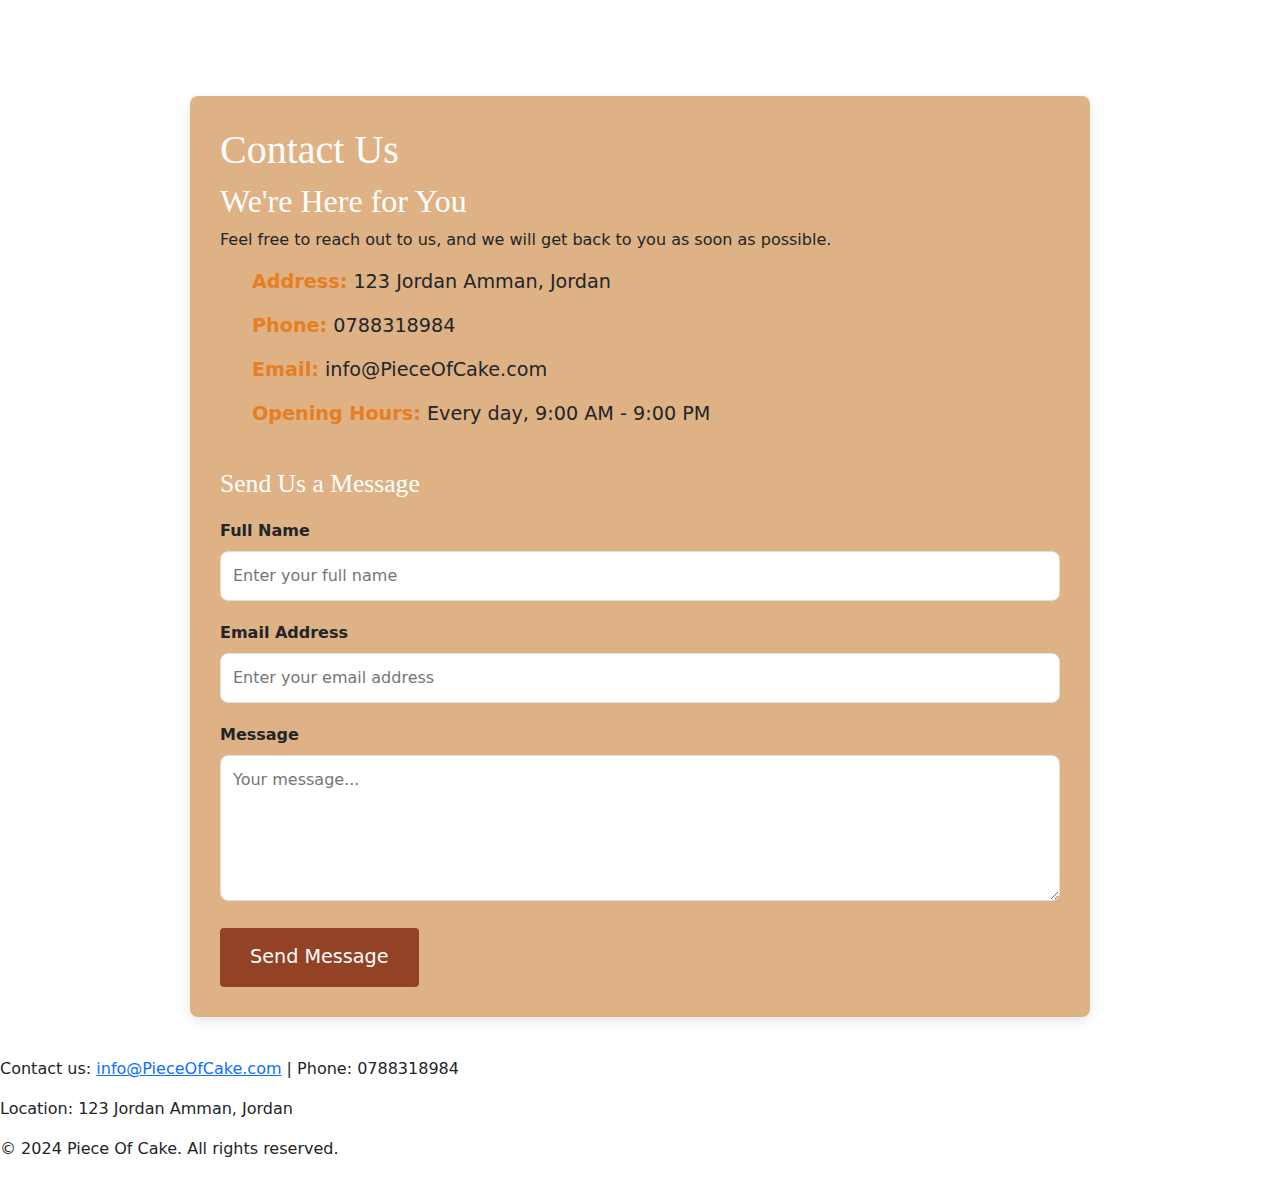
==== contact.HTML @ ee9a26aa "first commit" ====
<!DOCTYPE html>
<html lang="en">
<head>
    <meta charset="UTF-8">
    <meta name="viewport" content="width=device-width, initial-scale=1.0">
    <title>Contact us</title>
    <link href="https://cdn.jsdelivr.net/npm/bootstrap@5.3.0-alpha3/dist/css/bootstrap.min.css" rel="stylesheet">
    <link rel="stylesheet" href="./style.css">
    <link rel="stylesheet" href="./contact.css">
</head>
<body>
    <nav class="navbar navbar-expand-lg navbar-dark">
        <div class="container-fluid">
            <a class="navbar-brand" href="./index.html">Piece Of Cake</a>
            <button class="navbar-toggler" type="button" data-bs-toggle="collapse" data-bs-target="#navbarNav" aria-controls="navbarNav" aria-expanded="false" aria-label="Toggle navigation">
                <span class="navbar-toggler-icon"></span>
            </button>
            <div class="collapse navbar-collapse" id="navbarNav">
                <ul class="navbar-nav ms-auto">
                    <li class="nav-item">
                        <a class="nav-link" href="./index.html">Home</a>
                    </li>
                    <li class="nav-item">
                        <a class="nav-link" href="./menu.html">Menu</a>
                    </li>
                    <li class="nav-item">
                        <a class="nav-link" href="./contact.html">Contact</a>
                    </li>
                </ul>
            </div>
        </div>
    </nav>

    <section class="contact-section">
        <div class="container">
          <h1>Contact Us</h1>
    
          <div class="contact-info">
            <h2>We're Here for You</h2>
            <p>Feel free to reach out to us, and we will get back to you as soon as possible.</p>
            <ul>
              <li><strong>Address:</strong> 123 Jordan Amman, Jordan</li>
              <li><strong>Phone:</strong> 0788318984</li>
              <li><strong>Email:</strong> info@PieceOfCake.com</li>
              <li><strong>Opening Hours:</strong> Every day, 9:00 AM - 9:00 PM</li>
            </ul>
          </div>
    
          <div class="contact-form">
            <h2>Send Us a Message</h2>
            <form action="#" method="POST">
              <div class="form-group">
                <label for="name">Full Name</label>
                <input type="text" id="name" name="name" required placeholder="Enter your full name">
              </div>
              
              <div class="form-group">
                <label for="email">Email Address</label>
                <input type="email" id="email" name="email" required placeholder="Enter your email address">
              </div>
              
              <div class="form-group">
                <label for="message">Message</label>
                <textarea id="message" name="message" rows="5" required placeholder="Your message..."></textarea>
              </div>
    
              <button type="submit" class="submit-btn">Send Message</button>
            </form>
          </div>
        </div>
    </section>

    <footer>
        <div class="containerf">
            <p>Contact us: <a href="mailto:info@PieceOfCake.com">info@PieceOfCake.com</a> | Phone: 0788318984</p>
            <p>Location: 123 Jordan Amman, Jordan</p>
            <p>&copy; 2024 Piece Of Cake. All rights reserved.</p>
        </div>
    </footer>

    <script src="https://cdn.jsdelivr.net/npm/bootstrap@5.3.0-alpha3/dist/js/bootstrap.bundle.min.js"></script>
    <script>
        const form = document.querySelector('form');
        const inputs = form.querySelectorAll('input, textarea');
        const submitButton = form.querySelector('.submit-btn');

        inputs.forEach(input => {
            input.addEventListener('change', function() {
                input.value = input.value.toUpperCase();
                
                input.style.color = '#e67e22'; 
                
                if (!input.value.trim()) {
                    input.setCustomValidity('This field is required');
                } else {
                    input.setCustomValidity('');
                }
            });
        });

        form.addEventListener('submit', function(e) {
            e.preventDefault(); 
            
            const successMessage = document.createElement('p');
            successMessage.textContent = "Your message has been successfully submitted!";
            successMessage.style.color = '#27ae60'; 
            successMessage.style.fontSize = '1.2em';
            successMessage.style.marginTop = '20px';
            
            form.appendChild(successMessage);
            
          
            form.reset();
        });
    </script>
</body>
</html>
---- contact.css ----
h1, h2 {
    font-family: 'Georgia', serif;
    color: #fff;
  }
  
  .container {
    width: 100%;
    max-width: 900px;
    margin: 40px auto;
    padding: 30px;
    background-color: #bf680f82;
    border-radius: 8px;
    box-shadow: 0 4px 12px rgba(0, 0, 0, 0.1);
  }
  
  .contact-info {
    margin-bottom: 40px;
  }
  
  .contact-info ul {
    list-style-type: none;
  }
  
  .contact-info li {
    margin: 15px 0;
    font-size: 1.2em;
  }
  
  .contact-info strong {
    color: #e67e22;
  }
  
  .contact-form h2 {
    margin-bottom: 20px;
    font-size: 1.6em;
  }
  
  .form-group {
    margin-bottom: 20px;
  }
  
  label {
    display: block;
    font-weight: bold;
    margin-bottom: 8px;
  }
  
  input[type="text"], input[type="email"], textarea {
    width: 100%;
    padding: 12px;
    border-radius: 8px;
    border: 1px solid #ddd;
    font-size: 1em;
    transition: all 0.3s ease;
  }
  
  input[type="text"]:focus, input[type="email"]:focus, textarea:focus {
    border-color: #e67e22;
    outline: none;
  }
  
  textarea {
    resize: vertical;
  }
  
  .submit-btn {
    background-color: #8e391fed;
    color: #fff;
    padding: 15px 30px;
    border: none;
    border-radius: 4px;
    cursor: pointer;
    font-size: 1.2em;
    transition: background-color 0.3s ease;
  }
  
  .submit-btn:hover {
    background-color: #d35400;
  }
  
  .submit-btn:active {
    transform: scale(0.98);
  }
  
  @media (max-width: 768px) {
    .container {
      padding: 20px;
    }
  
    h1 {
      font-size: 2em;
    }
  
    .contact-form h2 {
      font-size: 1.4em;
    }
  }
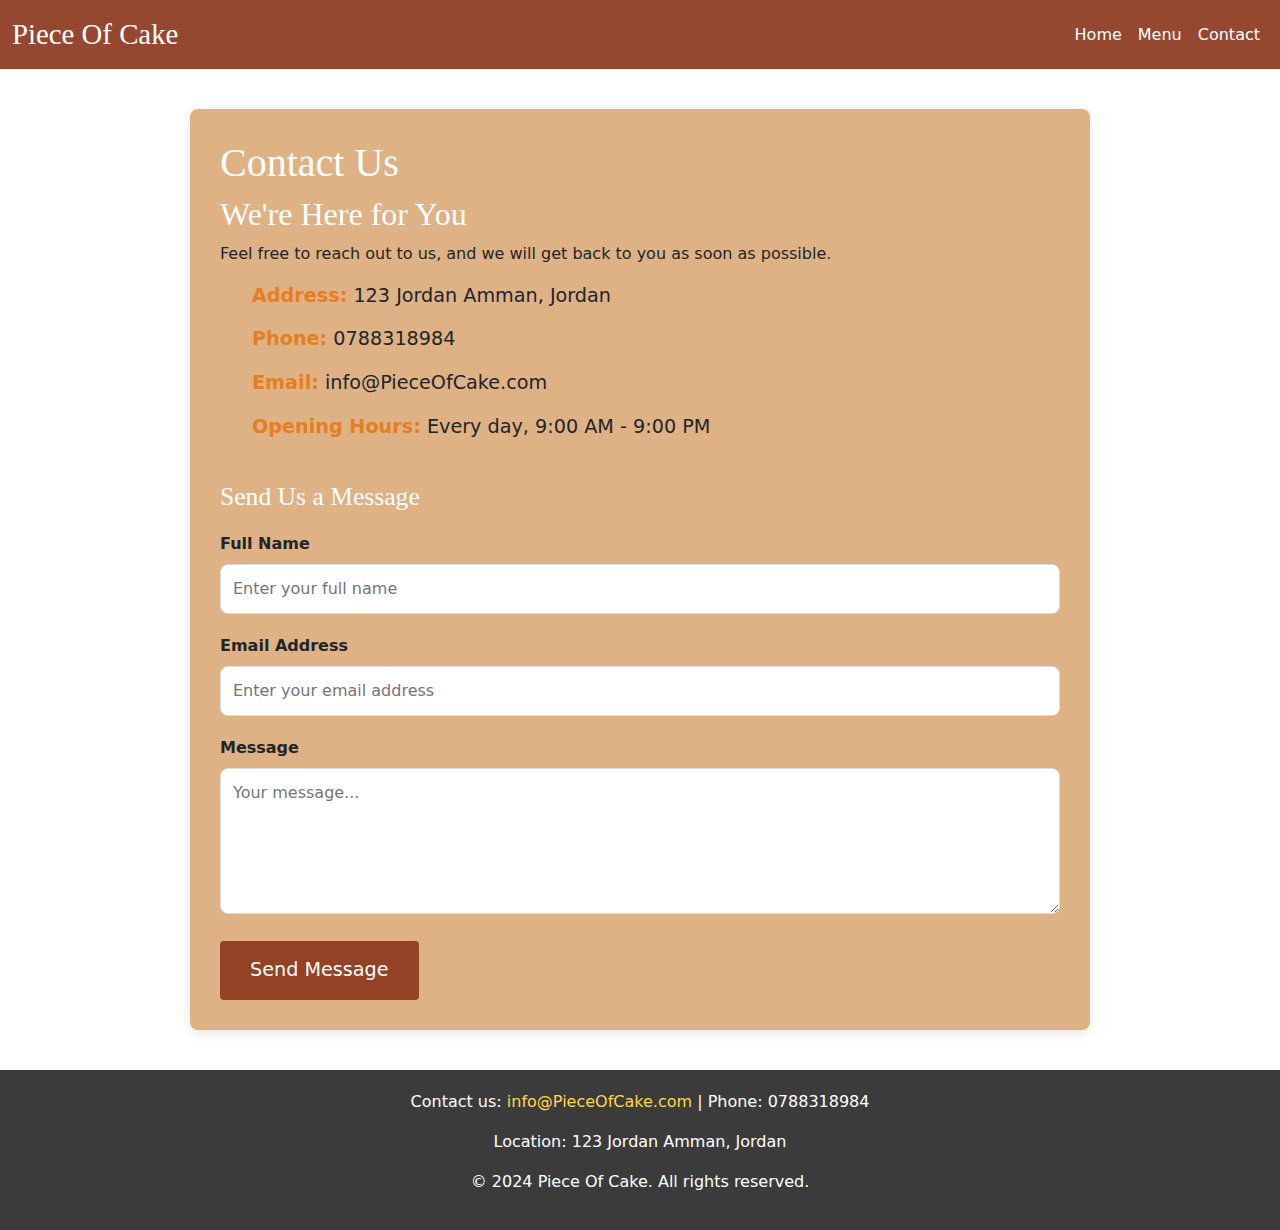
==== commit 2f7b16d4: "Update contact.HTML" ====
--- a/contact.HTML
+++ b/contact.HTML
@@ -5,7 +5,7 @@
     <meta name="viewport" content="width=device-width, initial-scale=1.0">
     <title>Contact us</title>
     <link href="https://cdn.jsdelivr.net/npm/bootstrap@5.3.0-alpha3/dist/css/bootstrap.min.css" rel="stylesheet">
-    <link rel="stylesheet" href="./style.css">
+    <link rel="stylesheet" href="./style.Css">
     <link rel="stylesheet" href="./contact.css">
 </head>
 <body>
--- a/style.Css
+++ b/style.Css
@@ -0,0 +1,130 @@
+.navbar {
+    background-color: #8e391fed; 
+}
+.navbar-brand {
+    font-family: 'Georgia', serif;
+    font-size: 1.8rem;
+    color: #fff;
+}
+.navbar-nav .nav-link {
+    color: #fff;
+    font-size: 1rem;
+}
+.navbar-nav .nav-link:hover {
+    color: #ffd54f;
+}
+.navbar-toggler-icon {
+    background-image: url("data:image/svg+xml,%3csvg xmlns='http://www.w3.org/2000/svg' viewBox='0 0 30 30'%3e%3cpath stroke='rgba%28255, 255, 255, 0.5%29' stroke-width='2' d='M4 7h22M4 15h22M4 23h22'/%3e%3c/svg%3e");
+}
+footer {
+    background-color: #333333f5;
+    color: #fff;
+    padding: 20px 0;
+    text-align: center;
+}
+footer a {
+    color: #ffd54f;
+    text-decoration: none;
+}
+footer a:hover {
+    text-decoration: underline;
+}
+
+
+
+/*home*******************/
+
+.carousel-inner img {
+    width: 100%;
+    height: 400px;
+    object-fit: cover;
+}
+.welcome-message {
+    text-align: center;
+    font-size: 2rem;
+    margin: 20px 0;
+    color: #8e391fed;
+}
+.description {
+    text-align: center;
+    margin: 20px;
+}
+
+/*********************/
+
+.menu-section {
+    background-color: #f9f9f9;
+    padding-top: 50px;
+}
+
+.menu-section .card {
+    border-radius: 8px;
+    overflow: hidden;
+    box-shadow: 0 4px 12px rgba(0, 0, 0, 0.1);
+    transition: transform 0.3s ease;
+}
+
+.menu-section .card:hover {
+    transform: translateY(-5px);
+    box-shadow: 0 6px 15px rgba(0, 0, 0, 0.15);
+}
+
+.menu-section .card-img-top {
+    width: 100%;
+    height: 250px;
+    object-fit: cover; 
+}
+
+.menu-section .card-body {
+    text-align: center;
+}
+
+.menu-section .card-title {
+    font-size: 1.5rem;
+    font-weight: bold;
+    color: #333;
+}
+
+.menu-section .card-text {
+    font-size: 1rem;
+    color: #777;
+    margin-bottom: 15px;
+}
+
+.menu-section .price {
+    font-size: 1.2rem;
+    font-weight: bold;
+    color: #e67e22;
+}
+
+.menu-section .btn {
+    background-color: #e67e22;
+    color: white;
+    font-size: 1rem;
+    padding: 10px 20px;
+    border: none;
+    border-radius: 5px;
+    transition: background-color 0.3s ease;
+}
+
+.menu-section .btn:hover {
+    background-color: #d35400;
+}
+
+footer {
+    background-color: #333333f5;
+    color: #fff;
+    padding: 20px 0;
+    text-align: center;
+}
+
+footer a {
+    color: #ffd54f;
+    text-decoration: none;
+}
+
+footer a:hover {
+    text-decoration: underline;
+}
+
+
